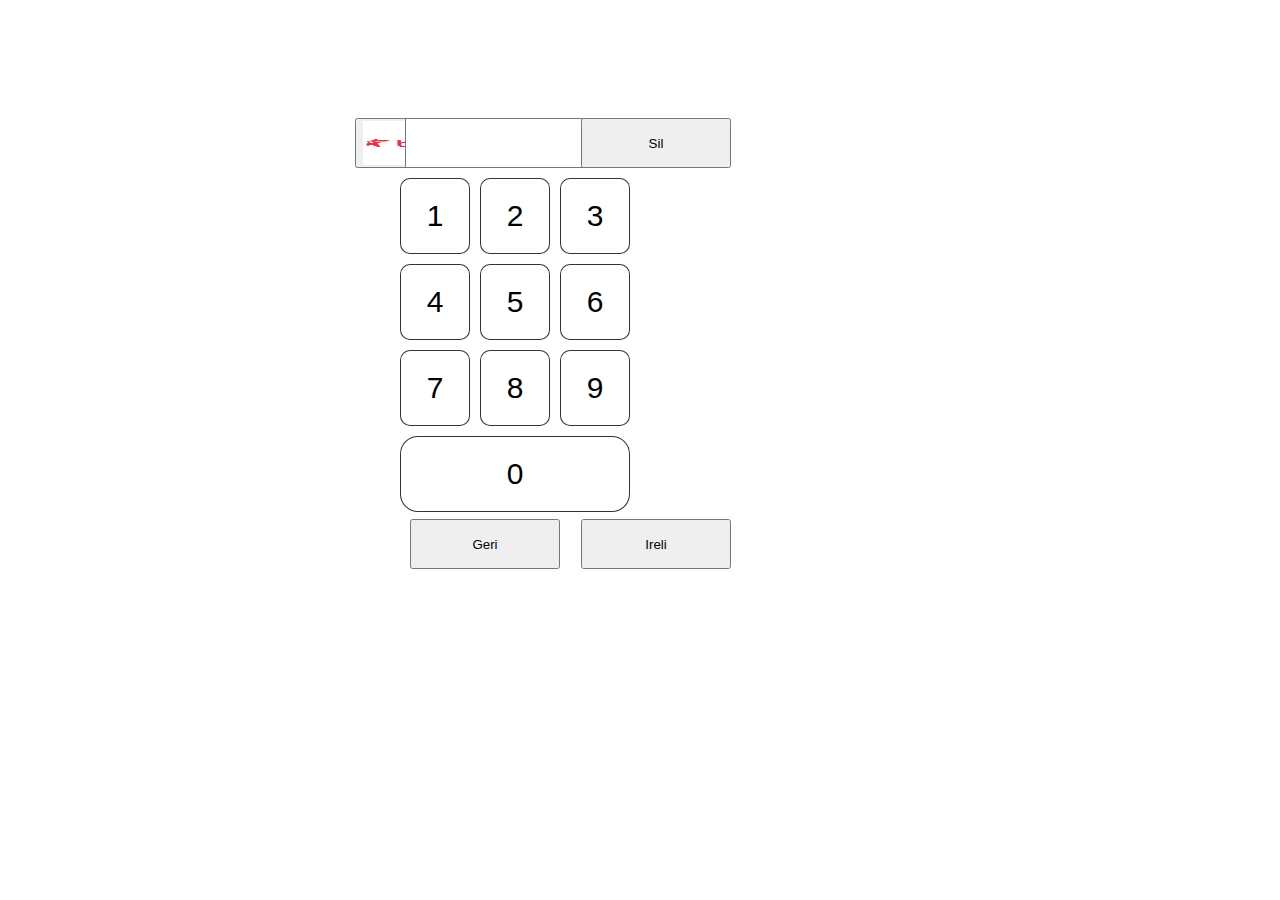
==== Emanat/bakcell.html @ 7dab9e49 "Add files via upload" ====
<!DOCTYPE html>
<html lang="en">
<head>
	<meta charset="UTF-8">
	<title>Document</title>
	<link rel="stylesheet" href="bakcell/bakcell.css">
</head>
<body>
	<div class="grid-container">
		<button class="bakcelimage"><img src="img/btn.jpg" alt=""></button><input id="input" type="text"><button id="clir" onclick="clear()" class="clearNumber">Sil</button>
  <button onclick="number(1)" class="grid-item">1</button>
  <button onclick="number(2)" class="grid-item">2</button>
  <button onclick="number(3)" class="grid-item">3</button>  
  <button onclick="number(4)" class="grid-item">4</button>
  <button onclick="number(5)" class="grid-item">5</button>
  <button onclick="number(6)" class="grid-item">6</button>  
  <button onclick="number(7)" class="grid-item">7</button>
  <button onclick="number(8)" class="grid-item">8</button>
  <button onclick="number(9)" class="grid-item">9</button>
  <button onclick="number(0)" class="grid-item">0</button>  
  <button class="back">Geri</button><button class="go">Ireli</button>
  
</div>
<script src="js/bakcell.js"></script>
</body>
</html>
---- Emanat/bakcell/bakcell.css ----
.grid-container {
  display: grid;
    grid-gap: 10px;
    grid-template-columns: 70px 70px 70px;
    padding: 10px;
    float: right;
    margin-right: 50%;
    margin-top: 100px;

}
.grid-container input{
	     width: 217px;
    position: relative;
    display: inline-block;
    font-size: 30px;
    right: 75px;
}
.back{
	    position: relative;
    top: 83px;
    right: 100%;
    width: 150px;
    height: 50px;
}
.bakcelimage{
	position: relative;
    top: 0px;
    right: 64%;
    width: 150px;
    height: 50px;
}
.bakcelimage img{
	width: 100%;
	height: 100%
}
.clearNumber{
	    position: relative;
    left: 30%;
    width: 150px;
    height: 50px;

}
.go{
	position: relative;
    top: 83px;
    left: 30%;
    width: 150px;
    height: 50px;
}
.grid-item {
  background-color: rgba(255, 255, 255, 0.8);
  border: 1px solid rgba(0, 0, 0, 0.8);
  padding: 20px;
  font-size: 30px;
  border-radius: 10px;
  text-align: center;
}
.grid-item:nth-child(13){
	       width: 230px;
    border-radius: 18px;
}
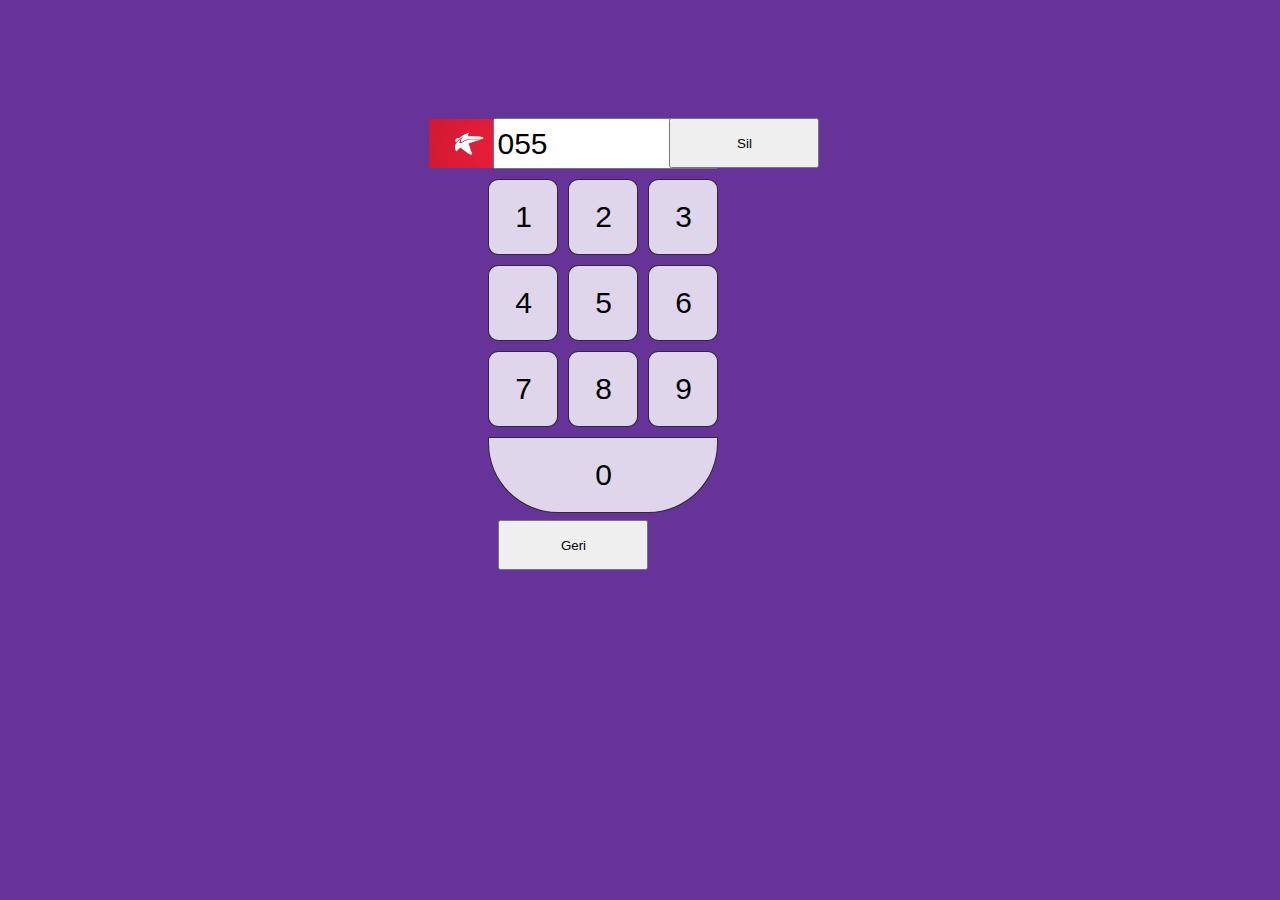
==== commit eca63e5a: "update" ====
--- a/Emanat/bakcell.html
+++ b/Emanat/bakcell.html
@@ -7,7 +7,7 @@
 </head>
 <body>
 	<div class="grid-container">
-		<button class="bakcelimage"><img src="img/btn.jpg" alt=""></button><input id="input" type="text"><button id="clir" onclick="clear()" class="clearNumber">Sil</button>
+		<button class="bakcelimage"><img src="img/logo.jpg" alt=""></button><input id="input" value="055" type="text"><button onclick="clearThis()" id="deletes" class="clearNumber">Sil</button>
   <button onclick="number(1)" class="grid-item">1</button>
   <button onclick="number(2)" class="grid-item">2</button>
   <button onclick="number(3)" class="grid-item">3</button>  
@@ -18,9 +18,11 @@
   <button onclick="number(8)" class="grid-item">8</button>
   <button onclick="number(9)" class="grid-item">9</button>
   <button onclick="number(0)" class="grid-item">0</button>  
-  <button class="back">Geri</button><button class="go">Ireli</button>
+  <button onclick="document.location.href='index.html'" class="back">Geri</button><button id="hidden" onclick="succesNum()" class="go">Ireli</button>
   
 </div>
 <script src="js/bakcell.js"></script>
 </body>
-</html>+</html>
+
+
--- a/Emanat/bakcell/bakcell.css
+++ b/Emanat/bakcell/bakcell.css
@@ -1,10 +1,14 @@
+body{
+  background: rebeccapurple;
+}
 .grid-container {
   display: grid;
     grid-gap: 10px;
     grid-template-columns: 70px 70px 70px;
     padding: 10px;
     float: right;
-    margin-right: 50%;
+
+    margin-right: 43%;
     margin-top: 100px;
 
 }
@@ -23,11 +27,14 @@
     height: 50px;
 }
 .bakcelimage{
-	position: relative;
+	    position: relative;
     top: 0px;
-    right: 64%;
-    width: 150px;
-    height: 50px;
+    right: 93%;
+    background: none;
+    width: 221px;
+    height: 51px;
+    border: none;
+     pointer-events: none;
 }
 .bakcelimage img{
 	width: 100%;
@@ -40,11 +47,12 @@
     height: 50px;
 
 }
-.go{
+#hidden{
 	position: relative;
     top: 83px;
     left: 30%;
     width: 150px;
+    display: none;
     height: 50px;
 }
 .grid-item {
@@ -53,9 +61,12 @@
   padding: 20px;
   font-size: 30px;
   border-radius: 10px;
+  pointer-events: unset;
   text-align: center;
+  cursor: pointer;
 }
 .grid-item:nth-child(13){
 	       width: 230px;
     border-radius: 18px;
-}+        border-radius: 0px 0px 70px 70px;
+}
